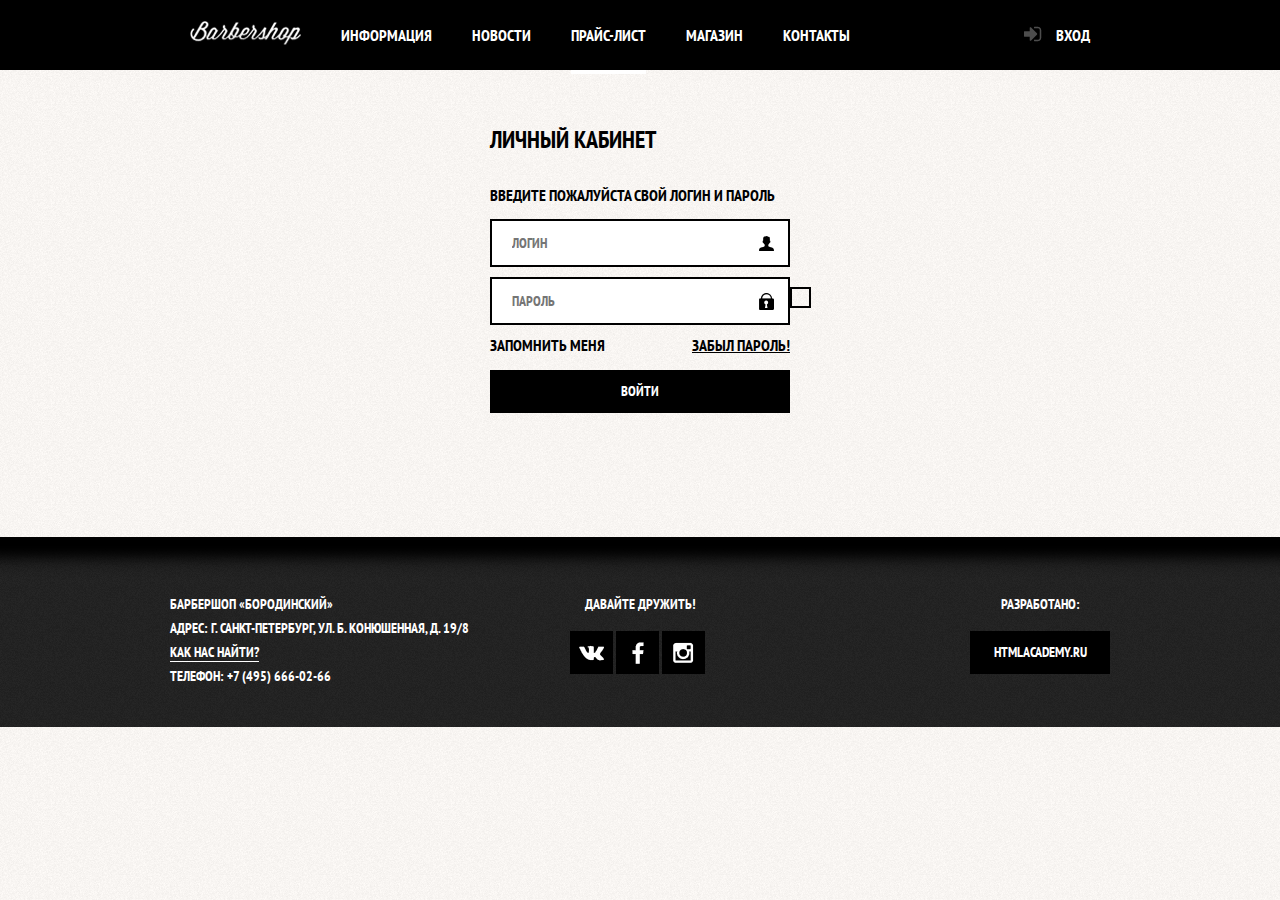
==== login.html @ 4661b0d1 "complete" ====
<!DOCTYPE html>
<html lang="ru">
<head>
    <meta charset="utf-8">
    <meta http-equiv="x-ua-compatible" content="ie=edge">
    <title>Барбершоп "Бородински"</title>
    <meta name="description" content="">
    <meta name="viewport" content="width=device-width, initial-scale=1">

    <!--<link rel="apple-touch-icon" href="apple-touch-icon.png">-->
    <!-- Place favicon.ico in the root directory -->
    <link href='https://fonts.googleapis.com/css?family=PT+Sans+Narrow:400,700&subset=latin,cyrillic' rel='stylesheet' type='text/css'>

    <link rel="stylesheet" href="css/normalize.css">
    <link rel="stylesheet" href="css/main.css">
    <link rel="stylesheet" href="css/price.css">
</head>

<body class="inner-page">

<header class="main-header">
    <div class="wrapper clearfix">
        <nav>
            <ul class="main-nav">
                <li>
                    <a class="logo-inner-nav" href="index.html">
                        <img src="img/nav-log.png" alt="Барбершоп 'Бородинский'">
                    </a>
                </li>
                <li>
                    <a href="index.html">
                        <div>информация</div>
                    </a>
                </li>
                <li>
                    <a href="#">
                        <div>новости</div>
                    </a>
                </li>
                <li class="active">
                    <a href="#">
                        <div>прайс-лист</div>
                    </a>
                </li>
                <li>
                    <a href="shop.html">
                        <div>магазин</div>
                    </a>
                </li>
                <li>
                    <a href="#">
                        <div>контакты</div>
                    </a>
                </li>
            </ul>
        </nav>

        <div class="user-block">
            <a class="login" href="/login">вход</a>
        </div>
    </div>
</header>


<main class="main-main">
    <div class="login-form-wrapper">
        <h2>Личный кабинет</h2>
        <p>Введите пожалуйста свой логин и пароль</p>
        <form class="login-form" action="index.html">
            <input class="icon-login" type="text" name="login" id="login" placeholder="Логин">
            <input class="icon-pass" type="password" name="password" id="password" placeholder="Пароль">

            <label class="login-checkbox">
                <input type="checkbox" name="remember" id="remember">
                <span class="checkbox-indicator"></span>
                Запомнить меня
            </label>
            <a href="#">Забыл пароль!</a>

            <button class="btn btn-full" type="submit">Войти</button>
    </div>
</main>

<footer class="main-footer">
    <div class="wrapper clearfix">
        <div class="footer-contact">
            БАРБЕРШОП «БОРОДИНСКИЙ»<br>
            АДРЕС: Г. САНКТ-ПЕТЕРБУРГ, УЛ. Б. КОНЮШЕННАЯ, Д. 19/8<br>
            <a class="show-modal-map" href="/map.html">КАК НАС НАЙТИ?</a><br>
            ТЕЛЕФОН: +7 (495) 666-02-66
        </div>

        <div class="footer-social">
            <div class="footer-title">Давайте дружить!</div>
            <a class="btn square-btn social-btn-vk" href="#"></a>
            <a class="btn square-btn social-btn-f" href="#"></a>
            <a class="btn square-btn social-btn-inst" href="#"></a>
        </div>

        <div class="footer-copyright">
            <div class="footer-title">Разработано:</div>
            <a class="btn" href="#">HTMLACADEMY.RU</a>
        </div>
    </div>

</footer>


</body>
</html>
---- css/main.css ----
html,
body {
    min-width: 960px;
    padding: 0;
    margin: 0;
}

ul {
    padding: 0;
    margin: 0;
}

a {
    color: #000;
    text-decoration: none;
}

figure {
    margin: 0;
}

button {
    padding: 0;
    margin: 0;
    box-sizing: border-box;
}

input:focus {
    outline: 0;
}

img {
    max-width: 100%;
    height: auto;
}

.clearfix {
    display: table;
    clear: both;
    content: '';

}

.wrapper {
    width: 960px;
    padding-right: 10px;
    padding-left: 10px;
    margin: 0 auto;
    /*outline: 2px solid red;*/
    box-sizing: border-box;
}

body {
    font-family: 'PT Sans Narrow', 'Arial', sans-serif;
    text-transform: uppercase;
    background: #202020 url(../img/background_my.jpg) no-repeat top center;
}

.inner-page {
    background: #f8f5f2 url(../img/bg-content.png);
}

/*  HEADER start */
.main-header {
    min-height: 70px;
    color: #fff;
    background-color: #000;
}

.main-header nav {
    display: inline-block;
    float: left;
    vertical-align: top;
}

.main-nav {
    width: 780px;
    font-size: 0;
}

.main-nav li {
    display: inline-block;
    /*height: 72px;*/

    color: #fff;
    white-space: nowrap;
    vertical-align: top;
    box-sizing: border-box;
}

.user-block a:hover,
.main-nav li:hover {
    background-color: #242424;
}

.main-nav li.active div {
    position: relative;
    /*border-bottom: 4px solid #fff;*/
}
.main-nav li.active div:after {
    position: absolute;

    bottom: -29px;

    display: block;
    width: 100%;

    height: 4px;

    background-color: #fff;

    content: '';
}

.user-block a,
.main-nav a {
    display: inline-block;
    padding: 25px 20px;
    font-size: 16px;
    font-weight: bold;
    line-height: 20px;
    color: #fff;
    vertical-align: top;

}
.main-nav a.logo-inner-nav {
    padding: 21px 20px;
}
.user-block {
    display: inline-block;
    float: right;
    /*margin-right: 20px;*/
}

.user-block a.login {
    position: relative;
    padding-left: 45px;
    color: #fff;
}

a.login::before {
    position: absolute;
    top: 12px;
    left: 0;
    display: inline-block;
    width: 43px;
    height: 43px;
    vertical-align: top;
    background-image: url(../img/ico/ico-auth.png);
    background-position: 50% 50%;
    background-repeat: no-repeat;
    content: '';
}
a.login:hover::before {
    background-image: url(../img/ico/ico-auth-hover.png);
    background-position: 50% 50%;
    background-repeat: no-repeat;
}


/*  HEADER end */

/*  MAIN start */
.main-main {
    margin-top: 60px;
    margin-bottom: 64px;
}

.inner-page .main-main {
    margin-top: 51px;
}

.main-logo {
    margin-bottom: 18px;
    text-align: center;
}

.features {
    margin-bottom: 67px;
    margin-left: -5px;
    font-size: 0;
    color: #ffffff;
}

.feature-item {
    display: inline-block;
    width: 300px;
    margin-left: 20px;

    text-align: center;
    vertical-align: top;
}
.feature-item:first-child {
    margin-left: 0;
}

.feature-title {
    font-size: 30px;
    line-height: 38px;
}

.feature-title::after {
    display: block;
    width: 20px;
    height: 20px;
    margin: 0 auto;
    margin-top: 20px;
    margin-bottom: 30px ;
    background-color: #fff;
    content: '';
    -webkit-transform: rotate(45deg);
    -moz-transform: rotate(45deg);
    -ms-transform: rotate(45deg);
    -o-transform: rotate(45deg);
    transform: rotate(45deg);
}

.feature-content {
    font-size: 14px;
    font-weight: bold;
    line-height: 24px;
}


.main-content,
.main-content-footer {
    height: 430px;
    padding-top: 21px;
    padding-right: 80px;
    padding-left: 76px;

    font-size: 0;

    background: #f8f5f2;
    background-image: url(../img/bg-content-delimeter.png), url(../img/bg-content.png);
    background-position: center center, 0 0;
    background-repeat: no-repeat, repeat;

    box-sizing: border-box;
}
.main-content {
    margin-bottom: 34px;
    font-weight: bold;
}
.col-left {
    display: inline-block;
    width: 380px;
    vertical-align: top;
}

.col-right {
    display: inline-block;

    width: 300px;
    margin-left: 100px;
    vertical-align: top;
}
.main-content-title {
    font-size: 30px;
    line-height: 38px;
}

.news-item {
    margin-bottom: 26px;
}
.news-item p {
    margin-bottom: 3px;
    font-size: 14px;
    line-height: 24px;
}
.news-item time {
    font-size: 14px;
    font-weight: normal;
    line-height: 18px;
    text-transform: lowercase;
}

.gallery {
    margin-top: 40px;
    text-align: center;

}

.gallery-content img {
    width: 286px;
    height: 164px;
    /*outline: 7px solid #ffffff;*/
}

.gallery-prev,
.gallery-next {
    display: inline-block;
    margin-top: 44px;
    vertical-align: top;
}

.gallery-next {
    margin-left: 20px;
}


.main-content-footer p {
    font-size: 14px;
    font-weight: bold;
    line-height: 24px;
}

.main-content-footer .mode-time {
    padding-top: 11px;
}

.contact-buttons {
    margin-top: 46px;
}
.contact-buttons .btn:last-child {
    /*display: inline-block;*/
    margin-left: 20px;
}


.main-form {
    display: block;
    margin-top: 28px;
}
.main-form-input {
    display: inline-block;
    width: 140px;

    padding: 8px 15px;
    margin-right: 20px;
    margin-bottom: 18px;

    font-size: 14px;
    font-weight: bold;
    line-height: 24px;
    text-transform: uppercase;

    vertical-align: top;
    border: 2px solid #000;
    box-sizing: border-box;
}
.main-form-input:focus {
    border-color: #663d15;
}

.main-form .main-form-input:nth-child(even) {
    margin-right: 0;
}



.main-form .btn-big {
    margin-top: 15px;
    font-size: 14px;
    font-weight: bold;
    line-height: 43px;
}
/*  MAIN end^^^ */

/* FOOTER */

.main-footer {
    height: 135px;
    padding-top: 55px;
    font-size: 0;
    font-weight: bold;
    line-height: 24px;
    color: #fff;

    background: url(../img/bg-footer.png) repeat;
}

.inner-page .main-footer {
    background:
            url(../img/footer-shadow.png) repeat-x top center,
            url(../img/bg-footer.png) repeat;
}

.footer-title {
    margin-bottom: 15px;
    font-size: 14px;
    line-height: 24px;
    text-align: center;
}

.footer-contact a {
    color: #fff;
    border-bottom: 1px solid #fff;
}

.main-footer h3 {
    margin: 0;
    margin-bottom: 15px;
    text-align: center;
}

.footer-contact,
.footer-social,
.footer-copyright {
    display: inline-block;
    width: 140px;
    font-size: 14px;
    vertical-align: top;
}
.footer-contact {
    width: 380px;
    margin-right: 20px;
}

.footer-social {
    margin-right: 260px;
}
/* FOOTER end ^^^*/


/* decor */
.btn {
    display: inline-block;
    width: 140px;
    height: 43px;

    font-size: 14px;
    font-weight: bold;
    line-height: 43px;

    color: #fff;
    text-align: center;
    text-decoration: none;
    text-transform: uppercase;
    vertical-align: top;
    cursor: pointer;
    background-color: #000;
    border: none;
    outline: 0;
}
.btn:hover,
.btn:active {
    background-color: #663d15;
}

.btn.disabled,
.btn:disabled {
    cursor: default;
    opacity: 0.5;
}

.btn.disabled:hover,
.btn:disabled:hover {
    background-color: #000;
}

.btn.btn-big {
    width: 300px;
}
.btn.square-btn {
    width: 43px;
}



.btn.btn-full {
    width: 100%;
}
.social-btn {
    display: inline-block;
    width: 43px;
    height: 43px;

    /*margin-right: 20px;*/

    font-size: 14px;
    font-weight: bold;
    line-height: 43px;

    color: #fff;
    text-align: center;
    text-decoration: none;
    text-transform: uppercase;
    vertical-align: top;
    cursor: pointer;
    background-color: #000;
}

.social-btn-vk,
.social-btn-inst,
.social-btn-f {
    transition:
        background-position 0.5s,
        background-color 0.5s;
}

.social-btn-vk      { background: #000 url(../img/social/vk.png) no-repeat center center; }
.social-btn-inst    { background: #000 url(../img/social/inst.png) no-repeat center center; }
.social-btn-f       { background: #000 url(../img/social/f.png) no-repeat center center; }

.social-btn-vk:active      { background: #fff url(../img/social/vk_active.png) no-repeat center center; }
.social-btn-inst:active    { background: #fff url(../img/social/inst_active.png) no-repeat center center; }
.social-btn-f:active       { background: #fff url(../img/social/f_active.png) no-repeat center center; }

.social-btn-vk:hover    { background: #fff url(../img/social/vk_active.png) no-repeat center center; }
.social-btn-inst:hover    { background: #fff url(../img/social/inst_active.png) no-repeat center center; }
.social-btn-f:hover       { background: #fff url(../img/social/f_active.png) no-repeat center center; }

.main-footer .btn:hover,
.main-footer .btn:active {
    color: #000;
    background-color: #fff;
}

/* Breadcrumbs */
.breadcrumbs li {
    display: inline-block;
    font-size: 14px;
    font-weight: bold;
    line-height: 24px;
    vertical-align: middle;
}

.breadcrumbs li:not(:first-child)::before {
    display: inline-block;
    width: 7px;
    height: 7px;
    margin: 0 14px;

    background-color: #000;
    content: '';

    -webkit-transform: rotate(45deg);
    -moz-transform: rotate(45deg);
    -ms-transform: rotate(45deg);
    -o-transform: rotate(45deg);
    transform: rotate(45deg);
}

.breadcrumbs li:last-child {
    color: #aba9a7;
}

/* MODAL */

@keyframes bounce {
    0%      { transform: translateY(-2000px); }
    70%     { transform: translateY(30px); }
    90%     { transform: translateY(-10px); }
    100%    { transform: translateY(0); }
}

.modal-content {
    position: absolute;
    top: 120px;
    left: 50%;
    z-index: 1000;

    display: block;
    width: 460px;

    padding-top: 50px;
    padding-right: 80px;
    padding-left: 80px;
    margin-left: -230px;

    background: #f8f5f2 url(../img/bg-content.png);
    box-shadow: 0 30px 50px 0 rgba(0, 0, 0, 0.75);

    box-sizing: border-box;
}

.modal-content.modal-bounce {
    animation: bounce 0.6s;

}

.shake {
    animation: shake 0.6s;
}

@keyframes bounce {
    0%      { transform: translateY(-2000px); }
    70%     { transform: translateY(30px); }
    90%     { transform: translateY(-10px); }
    100%    { transform: translateY(0); }
}

@keyframes shake {
    0%, 100%                { transform: translateX(0); }
    10%, 30%, 50%, 70%, 90% { transform: translateX(-10px); }
    20%, 40%, 60%, 80%      { transform: translateX(10px); }
}

.modal-content-close {
    position: absolute;
    top: 0;
    right: -34px;

    width: 22px;
    height: 22px;

    font-size: 0;

    background-color: transparent;
    border: none;
    outline: none;
}

.modal-content-close::after,
.modal-content-close::before {
    position: absolute;
    left: 0;
    width: 22px;
    height: 5px;
    background-color: #d1d1d1;
    border-radius: 1px;
    content: '';
}

.modal-content-close::after {
    transform: rotate(45deg);
}

.modal-content-close::before {
    transform: rotate(-45deg);
}

.modal-content h2 {
    margin: 0;
    margin-bottom: 20px;
    font-size: 30px;
    font-weight: bold;
    line-height: 42px;
}

.modal-content p {
    margin: 0;
    margin-bottom: 14px;
    font-weight: bold;
}

.modal-content .login-form {
    margin-top: 15px;
    margin-bottom: 10px;
}

.login-form-wrapper {
    margin: 0 auto;
    width: 300px;
}

.login-form input[type="text"],
.login-form input[type="password"] {
    width: 100%;

    padding: 10px 20px;
    padding-right: 40px;

    margin: 0;
    margin-bottom: 10px;

    font-family: "PT Sans Narrow", "Arial", sans-serif;
    font-size: 14px;
    font-weight: bold;
    line-height: 24px;

    color: #000;
    text-transform: uppercase;

    border: 2px solid #000000;

    box-sizing: border-box;
}

.login-form input[type="text"]:focus,
.login-form input[type="password"]:focus {
    border-color: #663d15;
}

.login-checkbox:hover {
    color: #663d15;
}

.login-form input[type="checkbox"]:enabled,
.login-form input[type="checkbox"]:disabled {
    display: none;
}
.login-form input[type="checkbox"]:enabled + .checkbox-indicator,
.login-form input[type="checkbox"]:disabled + .checkbox-indicator {
    position: absolute;
    top: -3px;
    left: 0;

    margin-bottom: 10px;

    width: 17px;
    height: 17px;

    border: 2px solid #000000;
}
.login-form input[type="checkbox"]:checked + .checkbox-indicator::after,
.login-form input[type="checkbox"]:checked + .checkbox-indicator::before {
    position: absolute;
    top: 8px;
    left: 1px;
    width: 15px;
    height: 2px;
    background-color: #000;
    border-radius: 1px;
    content: '';
}

.login-form input[type="checkbox"]:disabled + .checkbox-indicator {
    opacity: 0.5;
}
/*.login-form input[type="checkbox"]:checked:disabled + .checkbox-indicator::after,*/
/*.login-form input[type="checkbox"]:checked:disabled + .checkbox-indicator::before {*/
    /*opacity: 0.5;*/
/*}*/

.login-form input[type="checkbox"]:checked + .checkbox-indicator::after {
    transform: rotate(45deg);
}

.login-form input[type="checkbox"]:checked + .checkbox-indicator::before {
    transform: rotate(-45deg);
}

.icon-login {
    background-image: url(../img/ico/user.png);
    background-position: 95%;
    background-repeat: no-repeat;
}

.icon-pass {
    background-image: url(../img/ico/pass.png);
    background-position: 95%;
    background-repeat: no-repeat;
}

.login-form label {
    font-weight: bold;
}
.login-form a {
    float: right;
    font-weight: bold;
    text-decoration: underline;
}

.login-form .btn {
    margin-top: 15px;
    margin-bottom: 60px;
}

.login-checkbox {
    position: relative;
    padding-left: 30px;
    cursor: pointer;
}

.modal-map {
    position: fixed;

    width: 780px;
    padding: 7px;
    margin-left: -390px;

    background: #fff;
}

.modal-map-wrapper {
    min-height: 300px;

    background: url(../img/modal-map.jpg) no-repeat center;
}

.hidden {
    display: none;
}
---- css/price.css ----
.main-price {
    padding-top: 31px;
    /*background-color: #f8f5f2;*/
    /*background-image: url(../img/bg-content.png);*/

}

.logo-inner-nav {
    float: left;
}

.logo-inner-nav img{
    width: 111px;
    height: 24px;
}

.inner-page .main-title {
    margin-bottom: 15px;

    font-size: 30px;
    line-height: 42px;
}

.inner-page h1 {
    padding: 0;
    margin: 0;
    margin-bottom: 20px;

    font-size: 30px;
    line-height: 42px;
}

.inner-page h2 {

}

.inner-page h3 {

}

.promo-title {
    margin-top: 38px;
    text-align: center;
}
.promo-title span{
    position: relative;
    z-index: 2;
    display: inline-block;
    padding: 0 25px;
    margin: 0;

    font-size: 48px;
    font-weight: bold;
    background: #fdfaf7 url(../img/bg-content.png);
}

.promo-title::after {
    position: relative;
    top: -30px;
    z-index: 1;
    display: block;
    border-bottom: 2px solid #000;
    content: '';
}

.main-cols-price {
    /*margin-top: 54px;*/
}
.main-cols-price h2{
    margin: 0;
}
.main-cols-price .col-title {
    margin-bottom: 28px;
    font-size: 24px;
    font-weight: bold;
    line-height: 30px;
}

.diamond-list {
    list-style: none;
}

.diamond-list li {
    /*padding-left: 20px;*/
    position: relative;
    margin-bottom: 18px;

    font-weight: bold;
}

.diamond-list li::before {
    position: absolute;
    top: 6px;
    left: 2px;
    display: inline-block;
    width: 7px;
    height: 7px;
    background-color: #000;
    
    content: '';
    -webkit-transform: rotate(45deg);
    -moz-transform: rotate(45deg);
    -ms-transform: rotate(45deg);
    -o-transform: rotate(45deg);
    transform: rotate(45deg);
}

.diamond-list li > span,
.diamond-list li > a {
    padding-left: 20px;
}

table { border-collapse: collapse; }

table td {
    border: 2px solid #000000;
    padding-left: 17px;
}

.table-price {
    width: 460px;
    font-size: 14px;
    font-weight: bold;
    line-height: 37px;
}

.table-price .price {
    width: 50%;
    text-align: center;
}


.inner-page h2 {
    margin-top: 55px;
    margin-bottom: 30px;

    font-size: 24px;
    line-height: 30px;
}

.inner-page h3 {
    margin-top: 55px;
    margin-bottom: 30px;

    font-size: 20px;
    line-height: 24px;
}

.inner-page h2 + h3 {
    margin-top: 30px;
}

.inner-page p {
    margin: 14px 0;
    font-weight: bold;
}

.shop-filter {
    float: left;
    width: 220px;
    margin-top: 45px;
}

.shop-items {
    float: left;
    margin-top: 50px;
    margin-left: 20px;
    width: 700px;

    font-size: 0;

    background: #fff;
    /*outline: 2px solid red;*/
}

.shop-item {
    display: inline-block;
    margin-bottom: 20px;
    margin-right: 20px;

    font-size: 14px;
    font-weight: bold;
    line-height: 18px;

    vertical-align: top;

    box-shadow: 0 0 15px rgba(0, 0, 0, 0.2);
}

.shop-item:nth-child(3n) {
    margin-right: 0;
}

.shop-item figure {
    margin-bottom: 15px;
}
.shop-item figcaption {
    margin-top: 10px;
}

.shop-item-group {
    text-transform: none;
}

.shop-item-img {
    width: 220px;
    height: 165px;
}

.shop-item-group,
.shop-item-firm {
    margin-left: 16px;
}

.shop-item-price {
    margin-left: 15px;
    margin-bottom: 16px;
}

.shop-item-price .amount {
    display: inline-block;
    width: 109px;
    height: 23px;
    padding: 10px 0;
    text-align: center;

    vertical-align: top;
    background-color: #e5e5e5;
}

.shop-item-price .btn {
    width: 78px;
}

.shop-filter ul {
    font-size: 0;
    padding: 0;
    margin: 0;
}

.shop-filter li {
    margin-bottom: 19px;
}

.shop-filter label {
    font-weight: 700;
    font-size: 14px;
    font-family: "PT Sans Narrow", "Arial", sans-serif;
}

.shop-filter fieldset {
    padding: 0;
    margin: 0;
    margin-bottom: 30px;
    border: 0;
}

.shop-filter-checkbox,
.shop-filter-radio {
    position: relative;
    padding-left: 44px;
    cursor: pointer;
}

.shop-filter legend {
    margin-bottom: 30px;
    font-size: 24px;
    font-weight: bold;
    line-height: 32px;
}

.shop-filter input[type="checkbox"]:disabled,
 .shop-filter input[type="checkbox"]:enabled {
     display: none;
 }

.shop-filter input[type="checkbox"]:enabled + .checkbox-indicator,
.shop-filter input[type="checkbox"]:disabled + .checkbox-indicator {
    position: absolute;
    top: -3px;
    left: 0;
    margin-bottom: 10px;
    width: 17px;
    height: 17px;
    border: 2px solid #000000;
}

.shop-filter input[type="checkbox"]:checked + .checkbox-indicator::after,
.shop-filter input[type="checkbox"]:checked + .checkbox-indicator::before {
    position: absolute;
    top: 8px;
    left: 1px;
    width: 15px;
    height: 2px;
    background-color: #000;
    border-radius: 1px;
    content: '';
}

/**********************************/
.shop-filter input[type="radio"]:disabled,
.shop-filter input[type="radio"]:enabled {
    display: none;
}

.shop-filter input[type="radio"]:enabled + .radio-indicator,
.shop-filter input[type="radio"]:disabled + .radio-indicator {
    position: absolute;
    top: -3px;
    left: 0;
    margin-bottom: 10px;
    width: 17px;
    height: 17px;
    border: 2px solid #000000;
    border-radius: 50%;
}

.shop-filter input[type="radio"]:checked + .radio-indicator::after {
    position: absolute;
    top: 4px;
    left: 4px;
    width: 9px;
    height: 9px;
    background-color: #000;
    border-radius: 50%;
    content: '';
}
/***********************************/

.shop-filter input:hover {
    color: #663d15;
}

.shop-filter input:disabled + .checkbox-indicator,
.shop-filter input:disabled + .radio-indicator {
    opacity: 0.5;
}
/*.shop-filter input[type="checkbox"]:checked:disabled + .checkbox-indicator::after,*/
/*.shop-filter input[type="checkbox"]:checked:disabled + .checkbox-indicator::before {*/
/*opacity: 0.5;*/
/*}*/

.shop-filter input[type="checkbox"]:checked + .checkbox-indicator::after {
    transform: rotate(45deg);
}

.shop-filter input[type="checkbox"]:checked + .checkbox-indicator::before {
    transform: rotate(-45deg);
}

.pagination {
    margin-top: 25px;
}

.pagination ul {
    padding: 0;
    margin: 0;
    font-size: 0;
    list-style: none;
}

.pagination li {
    display: inline-block;
    margin-right: 7px;

    vertical-align: top;
    font-size: 14px;
    font-weight: 700;
    line-height: 24px;
    font-family: "PT Sans Narrow", "Arial", sans-serif;
}

.pagination .btn-transparent {
    color: #000;
    background-color: transparent;
    cursor: default;
}

.main-item {
    margin-top: 55px;
}
.main-item .col-left {
    padding: 0 10px;

    width: 460px;
}

.main-item .col-right {
    padding: 0 10px;
    margin-left: 55px;

    width: 380px;
}

.item-gallery img{
    box-shadow: 0 0 15px rgba(0, 0, 0, 0.2);
}

.item-gallery-main {
    margin-bottom: 20px;
}

.item-gallery-small {
    margin-right: 16px;
}

.item-gallery-small:last-child {
    margin-right: 0;
}

.item-exists {
    margin-top: 15px;
    margin-bottom: 30px;
}

.item-exists-true {
    font-weight: bold;
}

.item-vendor-code {
    float: right;
    color: #aeaeae;
}

.main-item .description {
    margin-bottom: 37px;
    font-size: 14px;
    line-height: 24px;
}

.main-item .shop-item-price {
    margin-left: 0;
}

.amount {
    font-weight: bold;
}

.main-item .diamond-list li {
    margin-bottom: 5px;
}
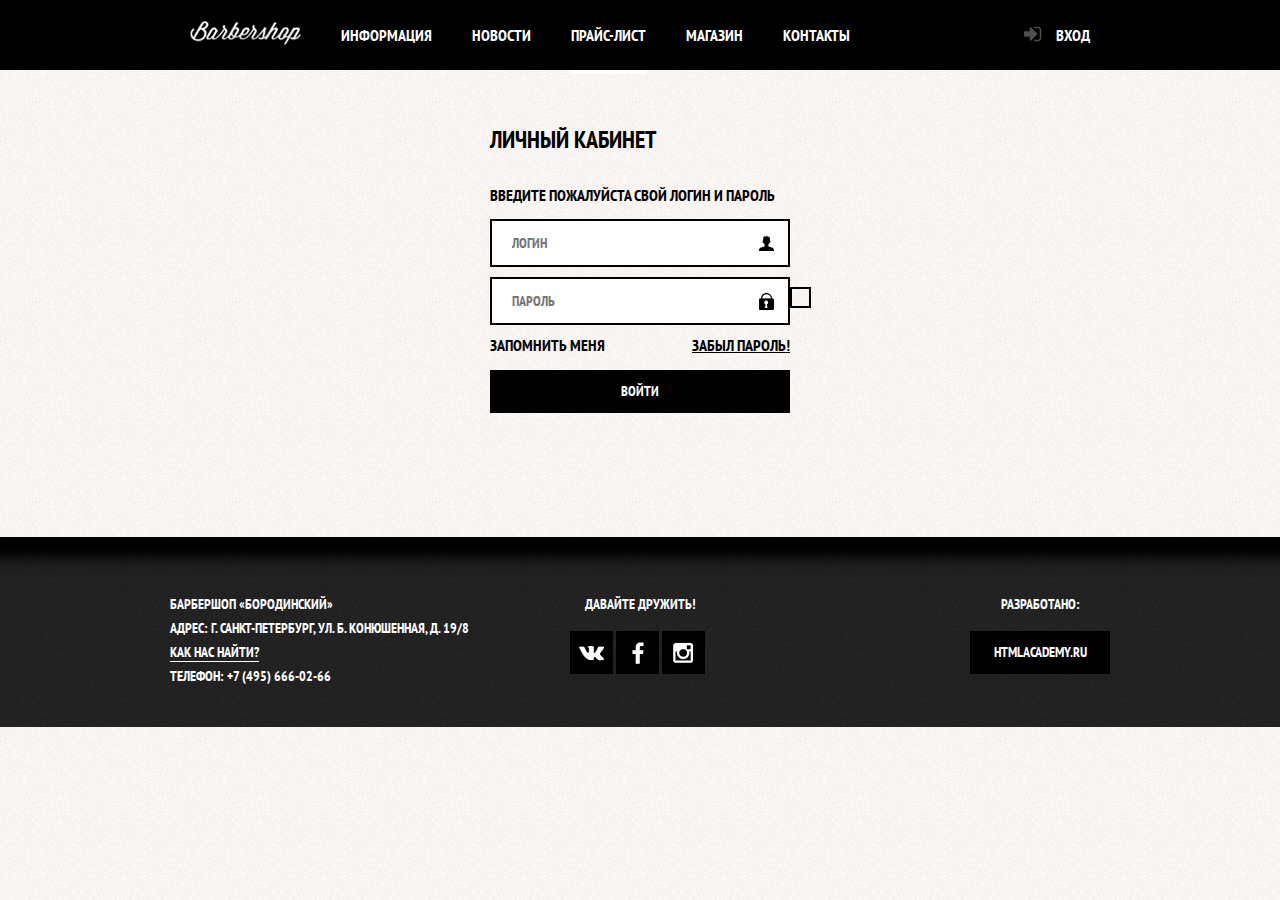
==== commit 28895bdf: "fix w3c validator" ====
--- a/login.html
+++ b/login.html
@@ -78,6 +78,7 @@
             <a href="#">Забыл пароль!</a>
 
             <button class="btn btn-full" type="submit">Войти</button>
+        </form>
     </div>
 </main>
 
